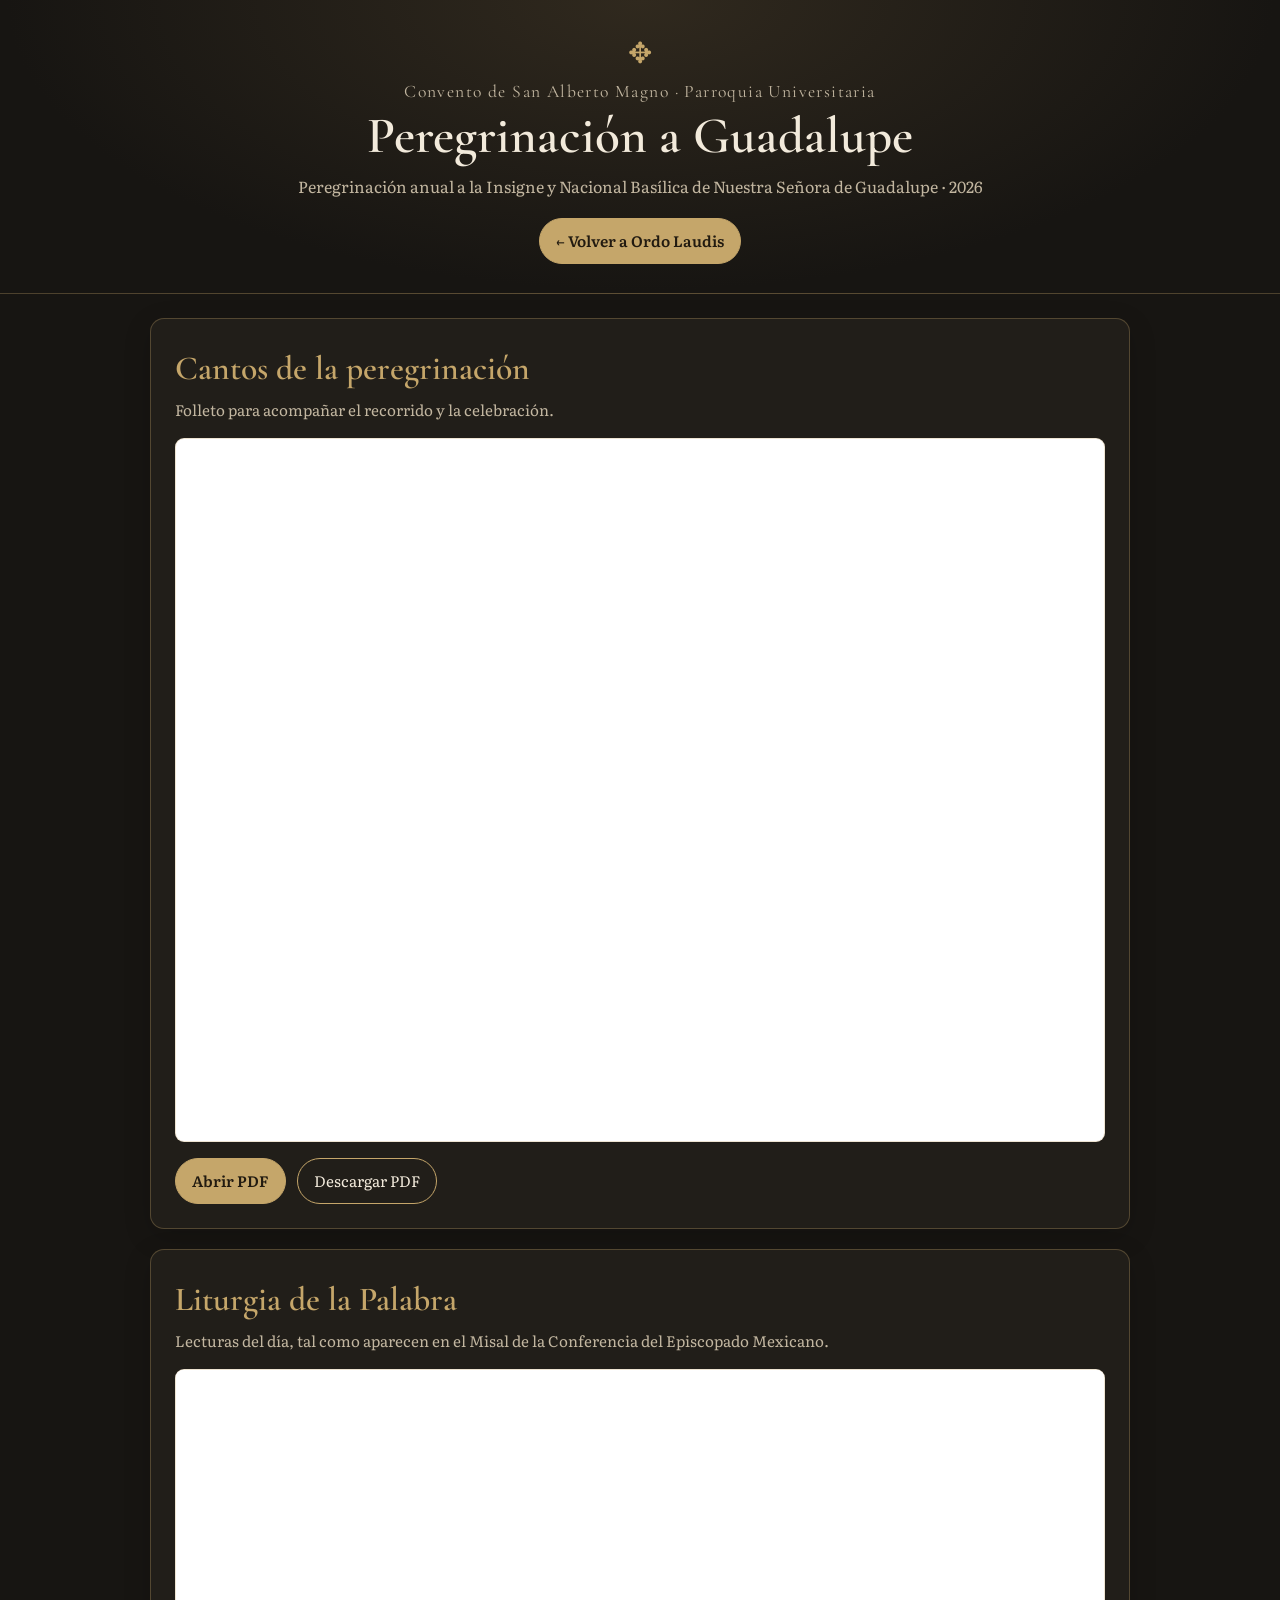
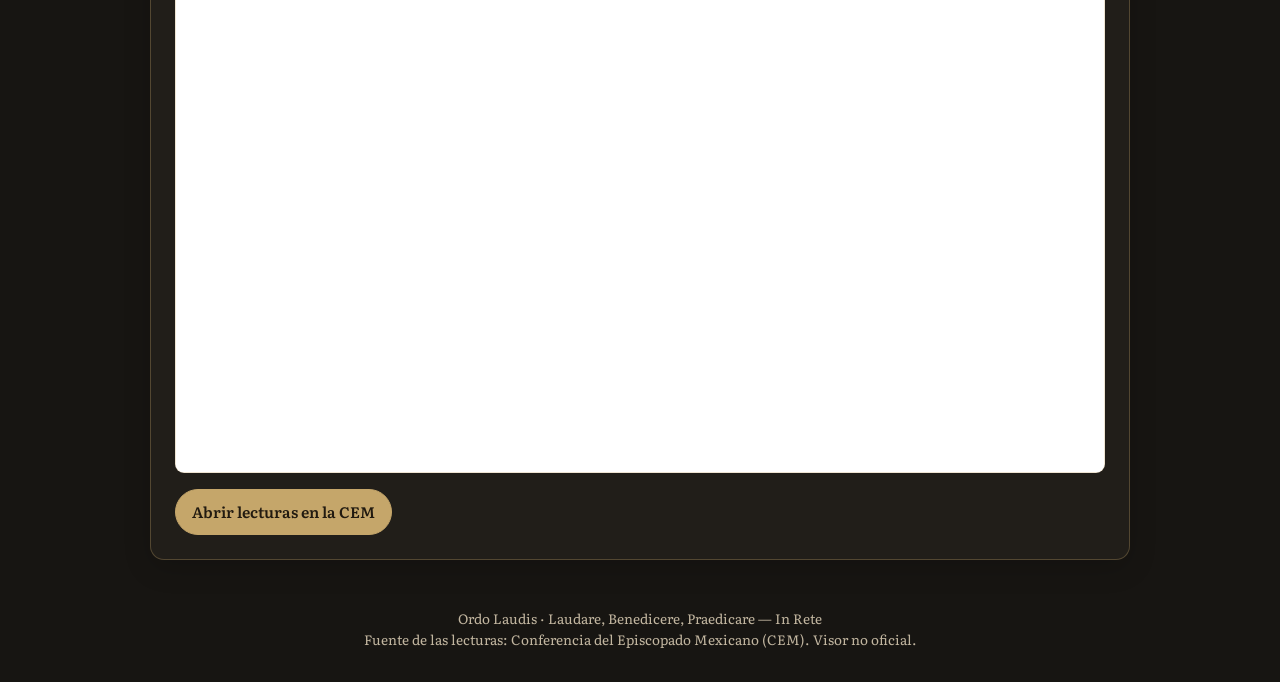
==== peregrinacion/index.html @ 76a7381f "Agrego página de peregrinación a Guadalupe" ====
<!doctype html>
<html lang="es">
<head>
<meta charset="utf-8">
<meta name="viewport" content="width=device-width, initial-scale=1">
<meta name="theme-color" content="#171512">
<meta name="description" content="Materiales para la Peregrinación anual a la Basílica de Guadalupe 2026.">
<title>Peregrinación a Guadalupe 2026 | Ordo Laudis</title>
<link rel="preconnect" href="https://fonts.googleapis.com">
<link href="https://fonts.googleapis.com/css2?family=Cormorant+Garamond:wght@400;500;600&family=Literata:opsz,wght@7..72,400;7..72,500;7..72,600&display=swap" rel="stylesheet">
<style>
:root{color-scheme:dark;--bg:#171512;--panel:#211e19;--text:#f2eadb;--muted:#c2b6a0;--gold:#c5a66a;--line:rgba(197,166,106,.3)}
*{box-sizing:border-box}html{scroll-behavior:smooth}body{margin:0;background:var(--bg);color:var(--text);font-family:Literata,Georgia,serif;line-height:1.55}
header{text-align:center;padding:2.3rem 1rem 1.8rem;border-bottom:1px solid var(--line);background:radial-gradient(ellipse at top,#30291e 0%,var(--bg) 70%)}
.mark{color:var(--gold);font-size:1.8rem;line-height:1}.eyebrow{color:var(--muted);font-family:"Cormorant Garamond",Georgia,serif;font-size:1.1rem;letter-spacing:.08em;margin:.8rem 0 .3rem}
h1,h2{font-family:"Cormorant Garamond",Georgia,serif;font-weight:600}h1{font-size:clamp(2rem,5vw,3.2rem);line-height:1.05;margin:.2rem 0 .6rem}.subtitle{color:var(--muted);margin:0}
main{width:min(100% - 1.5rem,980px);margin:1.5rem auto 3rem}section{background:var(--panel);border:1px solid var(--line);border-radius:14px;padding:clamp(1rem,3vw,1.5rem);margin-bottom:1.25rem;box-shadow:0 8px 28px rgba(0,0,0,.16)}
.section-head{margin-bottom:1rem}h2{color:var(--gold);font-size:clamp(1.6rem,4vw,2.1rem);margin:0 0 .2rem}.note{color:var(--muted);margin:0;font-size:.95rem}
.actions{display:flex;flex-wrap:wrap;gap:.7rem;margin-top:1rem}a.button{display:inline-block;text-decoration:none;text-align:center;border:1px solid var(--gold);border-radius:999px;padding:.65rem 1rem;color:var(--text);font-size:.95rem}a.button.primary{background:var(--gold);color:#211a10;font-weight:600}
.frame-wrap{overflow:hidden;border:1px solid var(--line);border-radius:9px;background:#fff}iframe{display:block;width:100%;border:0}#pdf-viewer{height:min(78vh,900px);min-height:420px}#word-viewer{height:min(78vh,900px);min-height:560px;background:#fff}
.header-actions{display:flex;justify-content:center;margin-top:1.2rem}
footer{text-align:center;color:var(--muted);font-size:.85rem;padding:0 1rem 2rem}footer a{color:var(--gold)}
@media(max-width:560px){header{padding-top:1.7rem}main{width:min(100% - 1rem,980px);margin-top:1rem}section{padding:.85rem;border-radius:10px}#pdf-viewer{min-height:420px;height:68vh}#word-viewer{min-height:620px;height:75vh}.actions a{flex:1 1 100%}}
</style>
</head>
<body>
<header>
<div class="mark" aria-hidden="true">✥</div>
<p class="eyebrow">Convento de San Alberto Magno · Parroquia Universitaria</p>
<h1>Peregrinación a Guadalupe</h1>
<p class="subtitle">Peregrinación anual a la Insigne y Nacional Basílica de Nuestra Señora de Guadalupe · 2026</p>
<div class="header-actions">
  <a class="button primary" href="../" aria-label="Volver a Ordo Laudis">← Volver a Ordo Laudis</a>
</div>
</header>
<main>
<section aria-labelledby="materiales-title">
<div class="section-head"><h2 id="materiales-title">Cantos de la peregrinación</h2><p class="note">Folleto para acompañar el recorrido y la celebración.</p></div>
<div class="frame-wrap"><iframe id="pdf-viewer" title="Folleto de cantos de la peregrinación" src="./Peregrinacion_2026_Letras.pdf#view=FitH" loading="lazy"></iframe></div>
<div class="actions"><a class="button primary" href="./Peregrinacion_2026_Letras.pdf" target="_blank" rel="noopener noreferrer">Abrir PDF</a><a class="button" href="./Peregrinacion_2026_Letras.pdf" download>Descargar PDF</a></div>
</section>
<section aria-labelledby="palabra-title">
<div class="section-head"><h2 id="palabra-title">Liturgia de la Palabra</h2><p class="note">Lecturas del día, tal como aparecen en el Misal de la Conferencia del Episcopado Mexicano.</p></div>
<div class="frame-wrap"><iframe id="word-viewer" title="Liturgia de la Palabra del 17 de octubre de 2026" src="https://sistemas.cem.org.mx/Controller/Misal/liturgia_palabra.php?fecha=2026-10-17T00%3A00%3A00" loading="lazy" referrerpolicy="strict-origin-when-cross-origin"></iframe></div>
<div class="actions"><a class="button primary" href="https://sistemas.cem.org.mx/Controller/Misal/liturgia_palabra.php?fecha=2026-10-17T00%3A00%3A00" target="_blank" rel="noopener noreferrer">Abrir lecturas en la CEM</a></div>
</section>
</main>
<footer>Ordo Laudis · Laudare, Benedicere, Praedicare — In Rete<br>Fuente de las lecturas: Conferencia del Episcopado Mexicano (CEM). Visor no oficial.</footer>
</body>
</html>
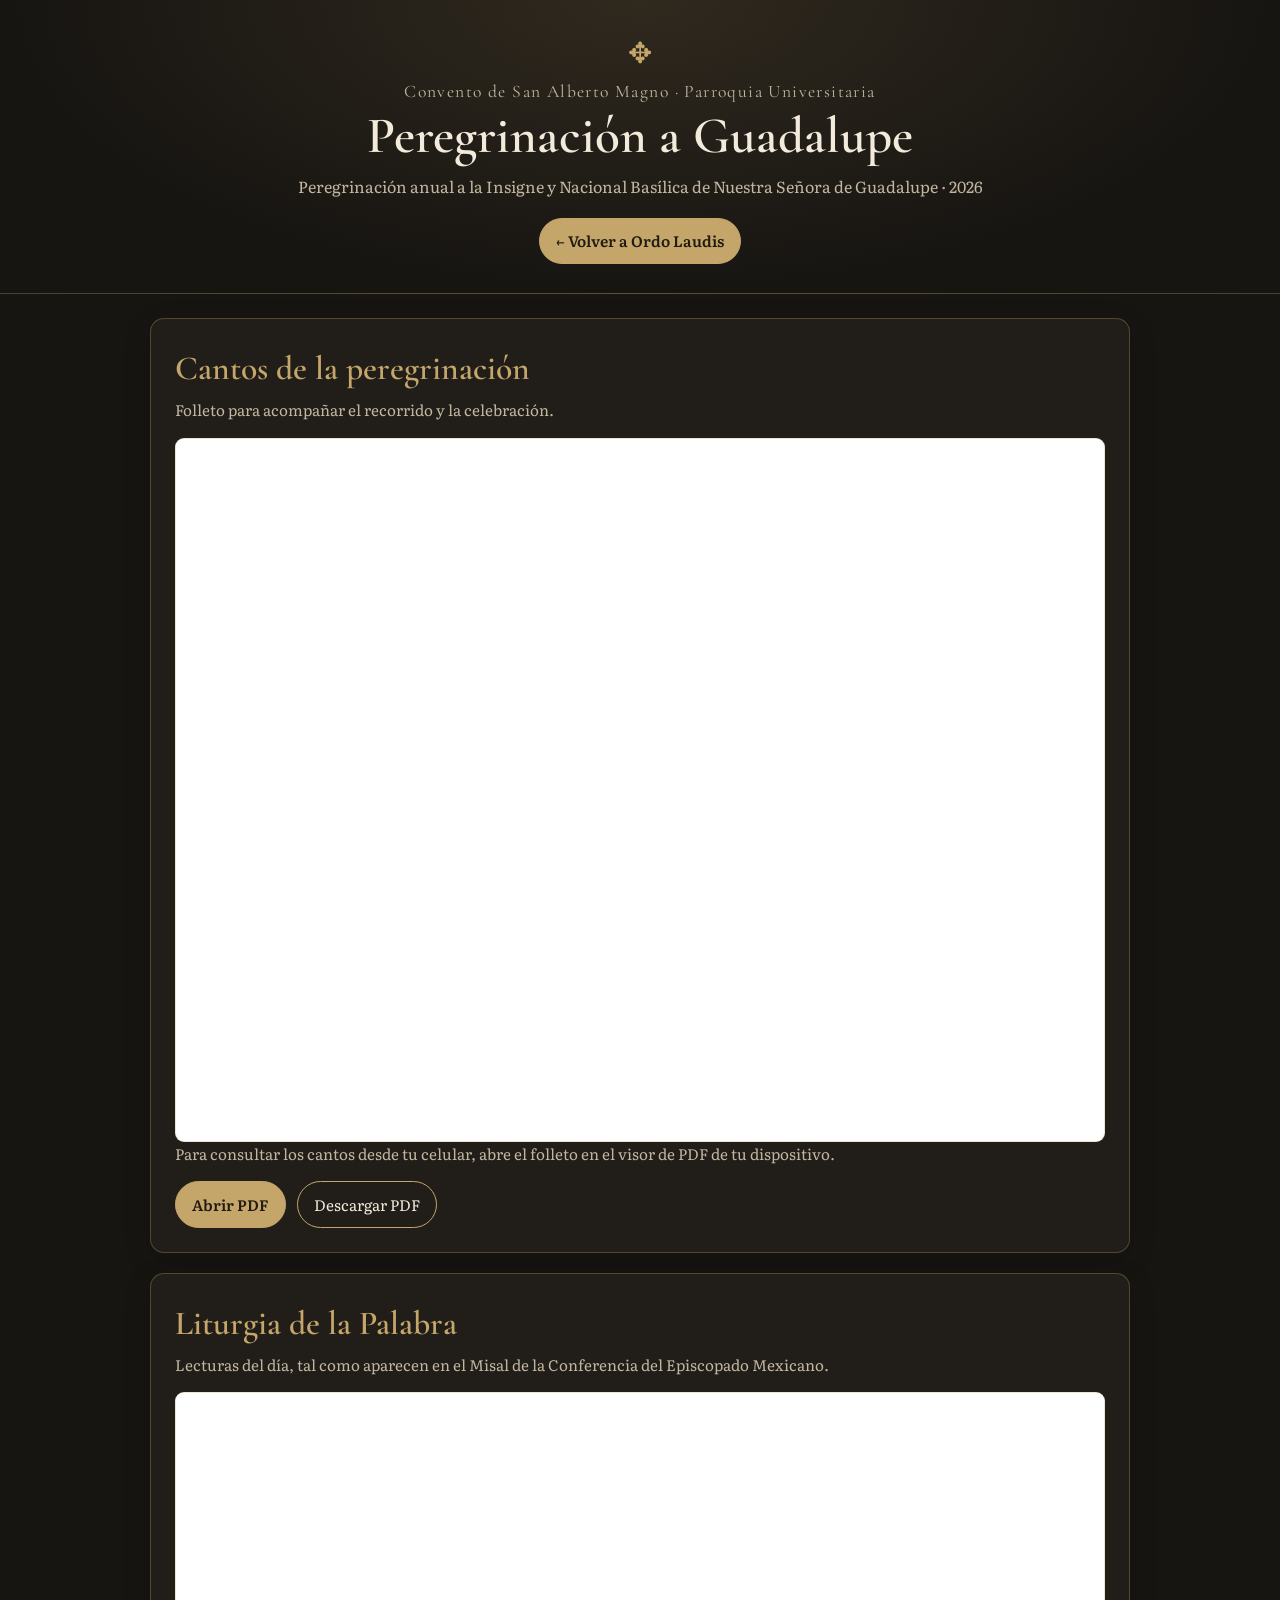
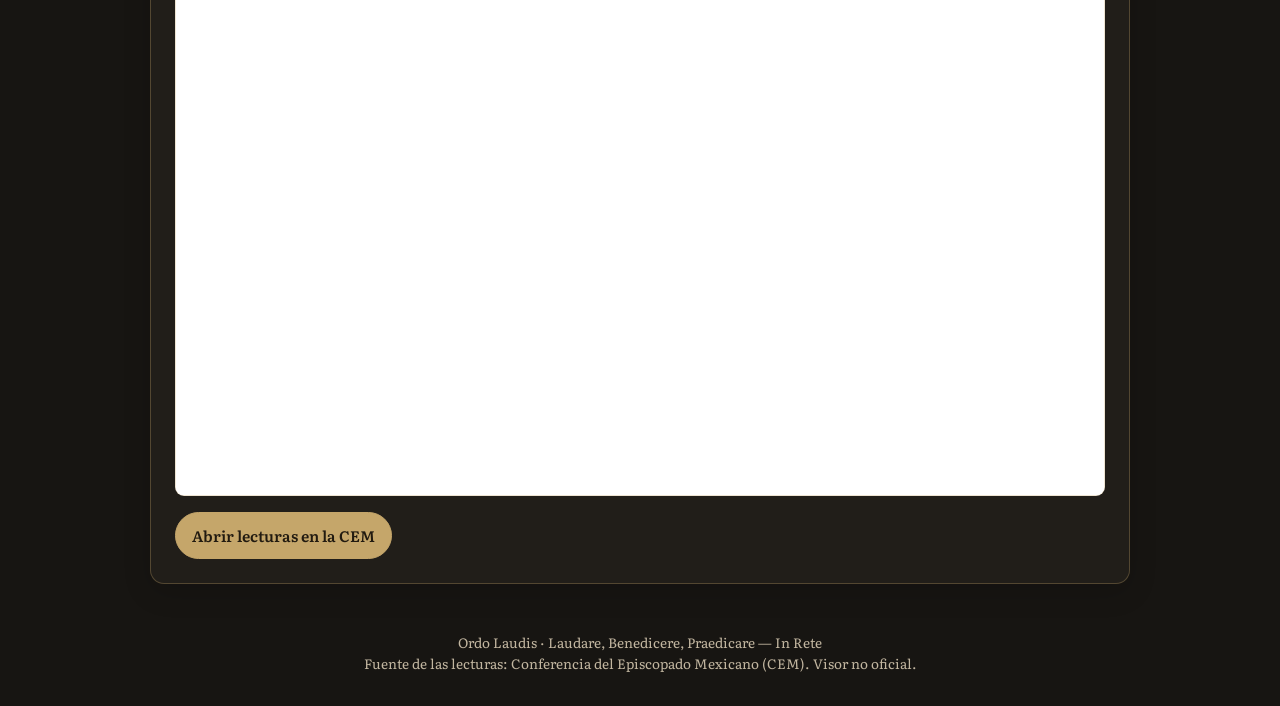
==== commit 5d74531d: "Se corrije página Peregrinación a Guadalupe" ====
--- a/peregrinacion/index.html
+++ b/peregrinacion/index.html
@@ -36,7 +36,11 @@
 <main>
 <section aria-labelledby="materiales-title">
 <div class="section-head"><h2 id="materiales-title">Cantos de la peregrinación</h2><p class="note">Folleto para acompañar el recorrido y la celebración.</p></div>
-<div class="frame-wrap"><iframe id="pdf-viewer" title="Folleto de cantos de la peregrinación" src="./Peregrinacion_2026_Letras.pdf#view=FitH" loading="lazy"></iframe></div>
+<div class="frame-wrap pdf-frame"><iframe id="pdf-viewer" title="Folleto de cantos de la peregrinación" src="./Peregrinacion_2026_Letras.pdf#view=FitH" loading="lazy"></iframe></div>
+<p class="note mobile-pdf-note">
+  Para consultar los cantos desde tu celular, abre el folleto en el visor
+  de PDF de tu dispositivo.
+</p>
 <div class="actions"><a class="button primary" href="./Peregrinacion_2026_Letras.pdf" target="_blank" rel="noopener noreferrer">Abrir PDF</a><a class="button" href="./Peregrinacion_2026_Letras.pdf" download>Descargar PDF</a></div>
 </section>
 <section aria-labelledby="palabra-title">
